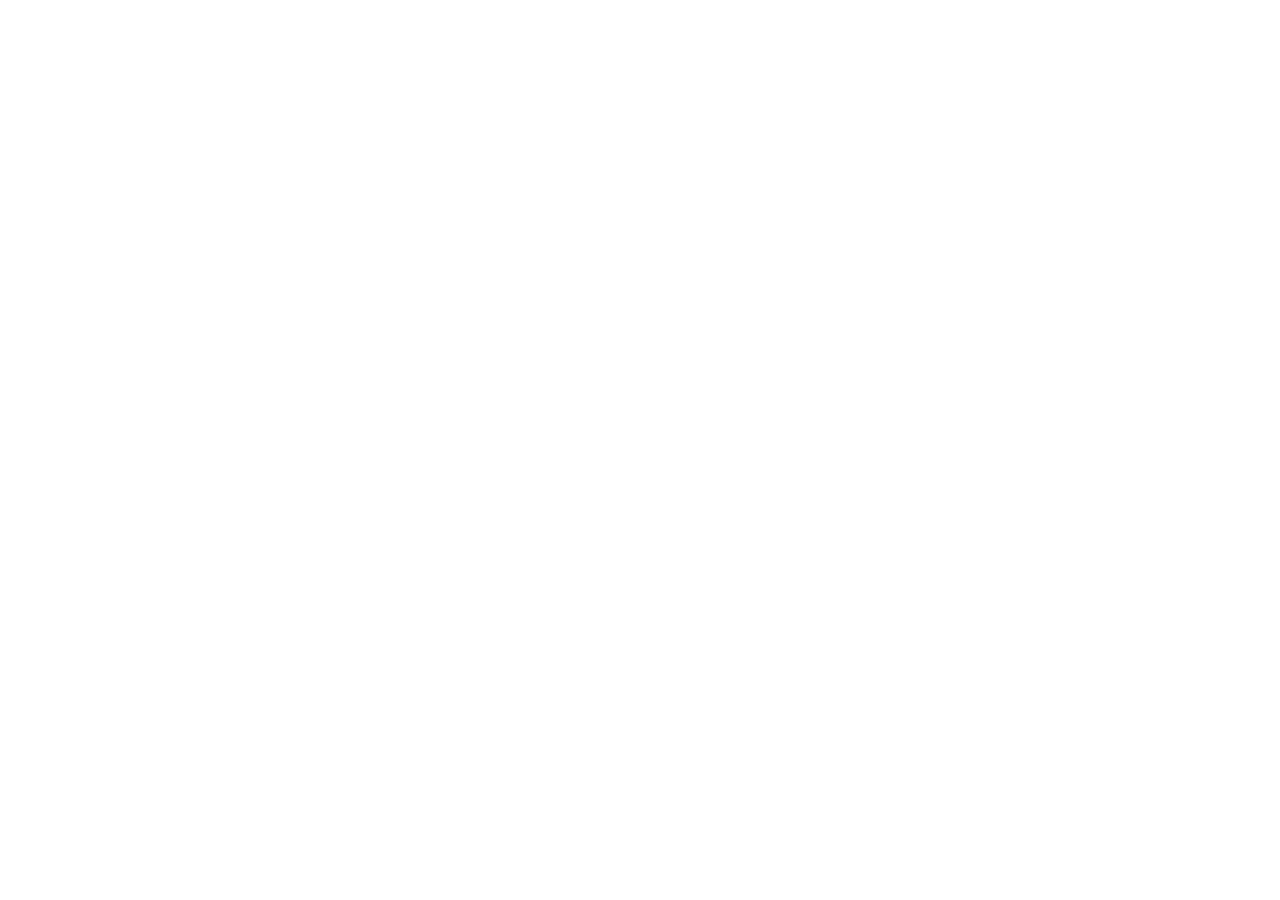
==== index.html @ 83c86030 "Projecto Redes Sociais" ====
<!DOCTYPE html>
<html lang="pt-PT">
<head>
    <meta charset="UTF-8">
    <meta name="viewport" content="width=device-width, initial-scale=1.0">
    <link rel="shortcut icon" href="favicon.ico" type="image/x-icon">
    <title>Projecto Redes Sociais</title>
</head>
<body>
    
</body>
</html>
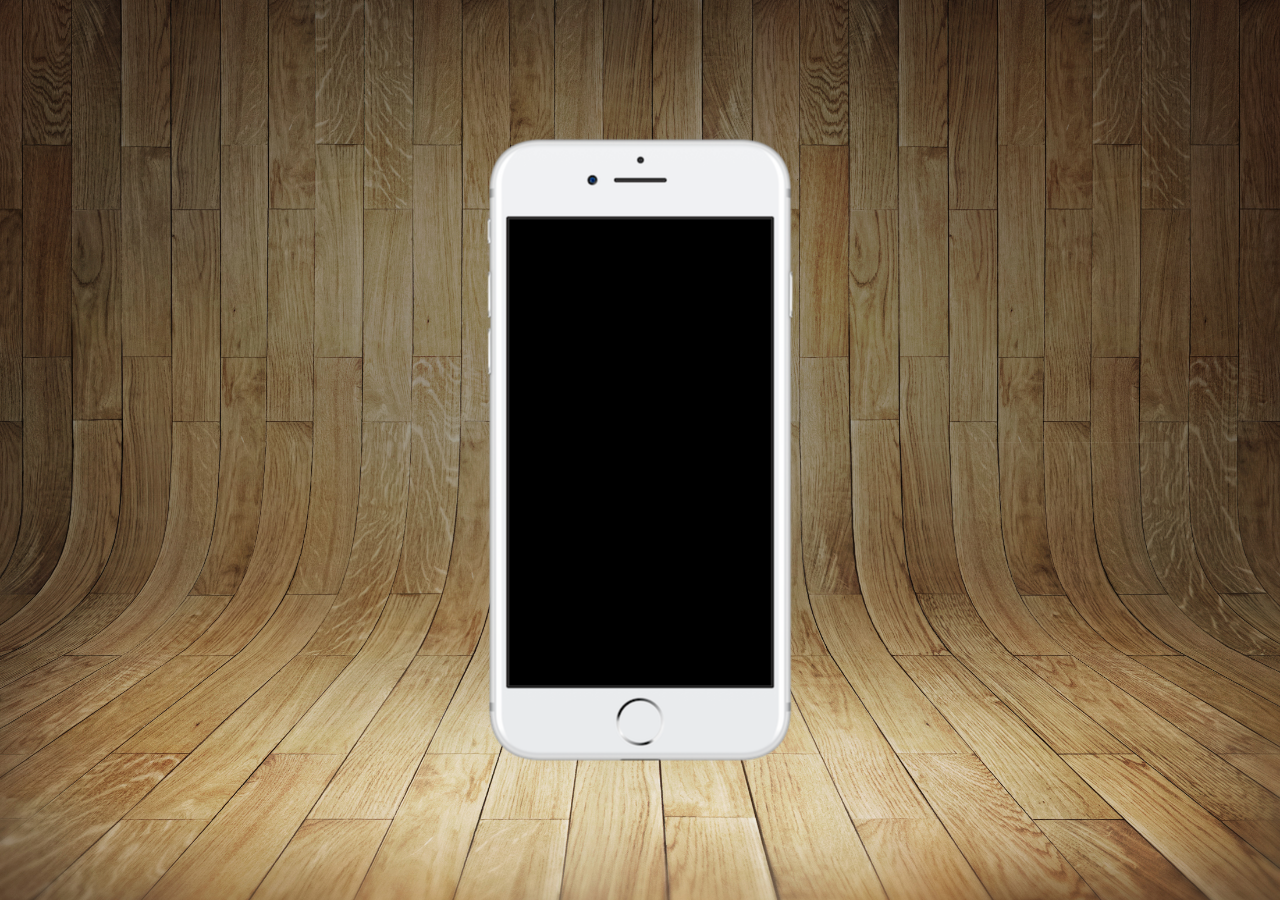
==== commit dbed1876: "act" ====
--- a/index.html
+++ b/index.html
@@ -4,9 +4,17 @@
     <meta charset="UTF-8">
     <meta name="viewport" content="width=device-width, initial-scale=1.0">
     <link rel="shortcut icon" href="favicon.ico" type="image/x-icon">
+    <link rel="stylesheet" href="estilos/style.css">
     <title>Projecto Redes Sociais</title>
 </head>
 <body>
-    
+    <main>
+        <section id="telefone">
+
+        </section>
+        <section id="redes-sociais">
+
+        </section>
+    </main>
 </body>
 </html>
--- a/estilos/style.css
+++ b/estilos/style.css
@@ -0,0 +1,36 @@
+@charset "UTF-8";
+
+
+*{
+    margin: 0px;
+    padding: 0px;
+    font-family: Arial, Helvetica, sans-serif;
+}
+
+html, body{
+    height: 100vh;
+    width: 100vw;
+    border-color: black;
+}
+body{
+    background: url(../imagens/fundo-madeira.jpg);
+    background-size: cover;
+    background-attachment: fixed;
+}
+main{
+    height: 100vh;
+    position: relative;
+    
+}
+
+section#telefone{
+    position: absolute;
+    top: 50%;
+    left: 50%;
+    transform: translate(-50%, -50%);
+
+    height: 627px;
+    width: 311px;
+   
+    background: url(../imagens/frame-iphone.png) no-repeat;
+}
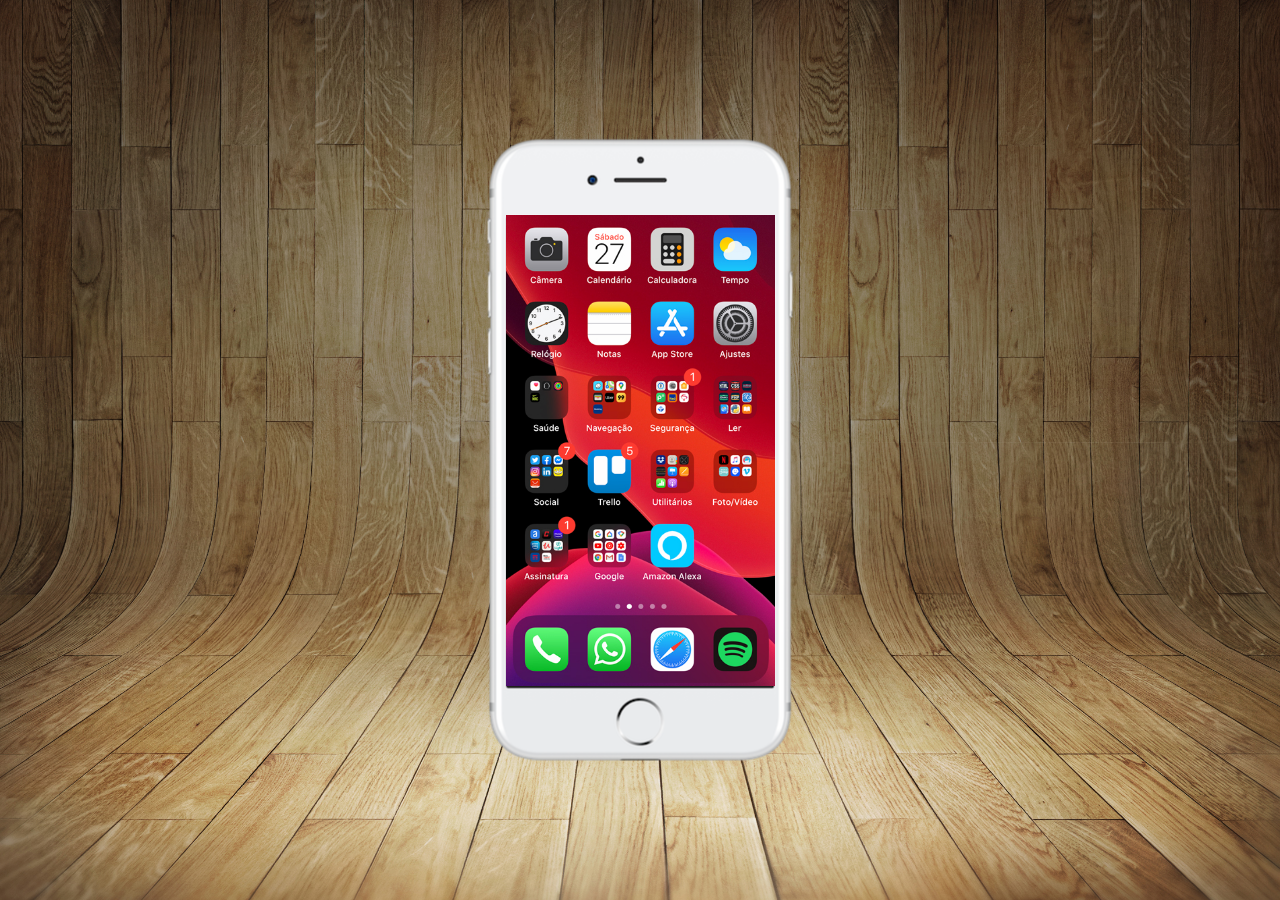
==== commit dd99c92b: "tela home" ====
--- a/index.html
+++ b/index.html
@@ -10,7 +10,7 @@
 <body>
     <main>
         <section id="telefone">
-
+            <iframe src="home.html" name="tela" id="tela" frameborder="0"></iframe>
         </section>
         <section id="redes-sociais">
 
--- a/estilos/style.css
+++ b/estilos/style.css
@@ -33,4 +33,15 @@
     width: 311px;
    
     background: url(../imagens/frame-iphone.png) no-repeat;
+}
+
+iframe#tela{
+    position: relative;
+    top: 50%;
+    left: 50%;
+    transform: translate(-50%, -50%);
+
+    height: 471px;
+    width: 269px;
+
 }
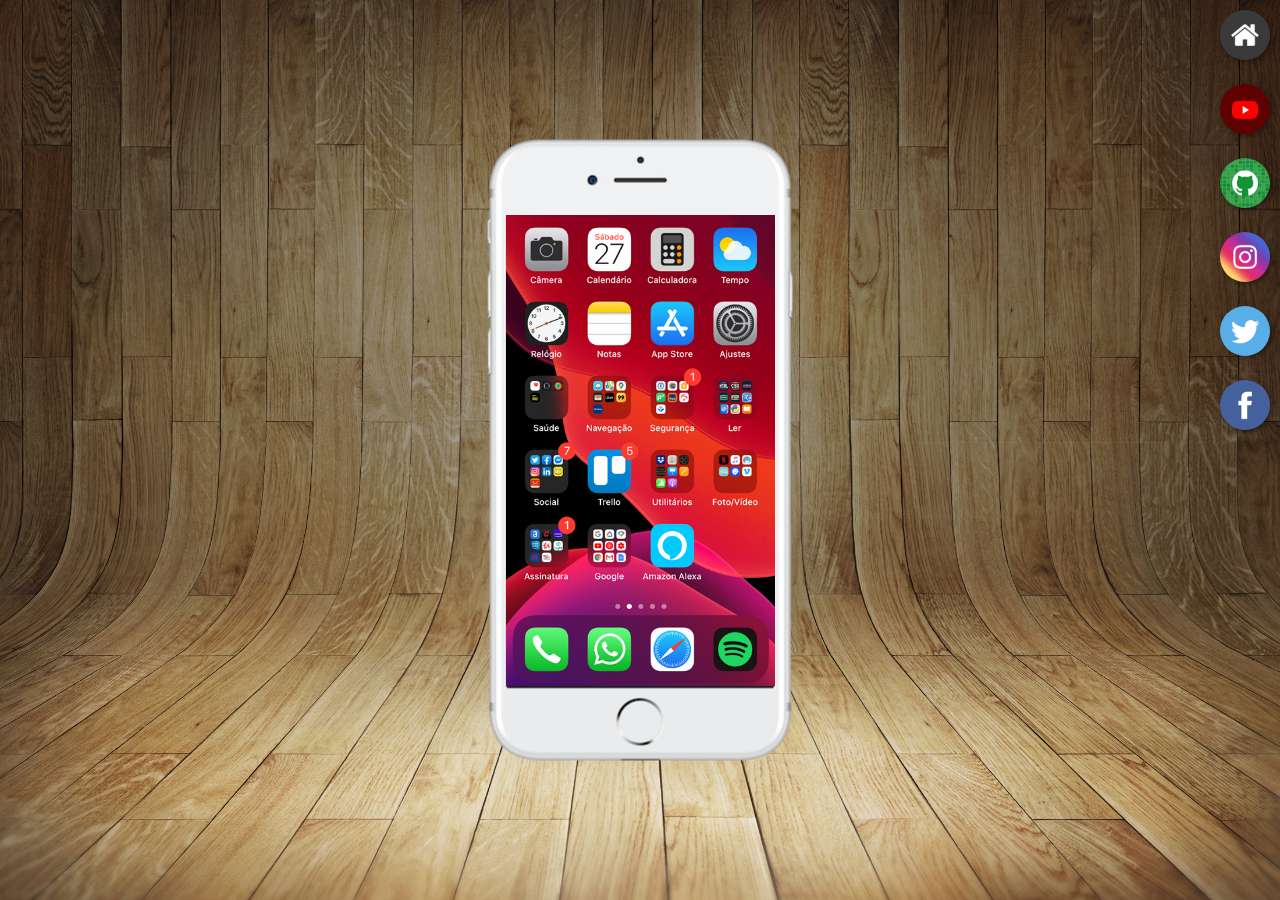
==== commit 810fd261: "Botoes" ====
--- a/index.html
+++ b/index.html
@@ -10,10 +10,17 @@
 <body>
     <main>
         <section id="telefone">
-            <iframe src="home.html" name="tela" id="tela" frameborder="0"></iframe>
+            <iframe src="home.html" name="tela" id="tela" frameborder="0">
+                Seu Navegador nao é compativel
+            </iframe>
         </section>
         <section id="redes-sociais">
-
+            <a href="a" target="tela"><img src="imagens/logo-home.jpg" alt=""></a><br>
+            <a href="a" target="tela"><img src="imagens/logo-youtube.jpg" alt=""></a><br>
+            <a href="a" target="tela"><img src="imagens/logo-github.jpg" alt=""></a><br>
+            <a href="a" target="tela"><img src="imagens/logo-instagram.jpg" alt=""></a><br>
+            <a href="a" target="tela"><img src="imagens/logo-twitter.jpg" alt=""></a><br>
+            <a href="a" target="tela"><img src="imagens/logo-facebook.jpg" alt=""></a><br>
         </section>
     </main>
 </body>
--- a/estilos/style.css
+++ b/estilos/style.css
@@ -44,4 +44,22 @@
     height: 471px;
     width: 269px;
 
+}
+section#redes-sociais img{
+    width: 50px;
+    height: 50px;
+    margin: 10px;
+    border-radius: 50%;
+    box-shadow: 2px 2px 5px rgba(0, 0, 0, 0.404);
+    box-sizing: border-box;
+}
+section#redes-sociais{
+    text-align: right;
+}
+
+section#redes-sociais img:hover{
+    border: 2px solid rgba(255, 255, 255, 0.616);
+    transform: translate(-3px, -3px);
+    box-shadow: 5px 5px 10px rgba(0, 0, 0, 0.664);
+    transition: transform 0.3s;
 }
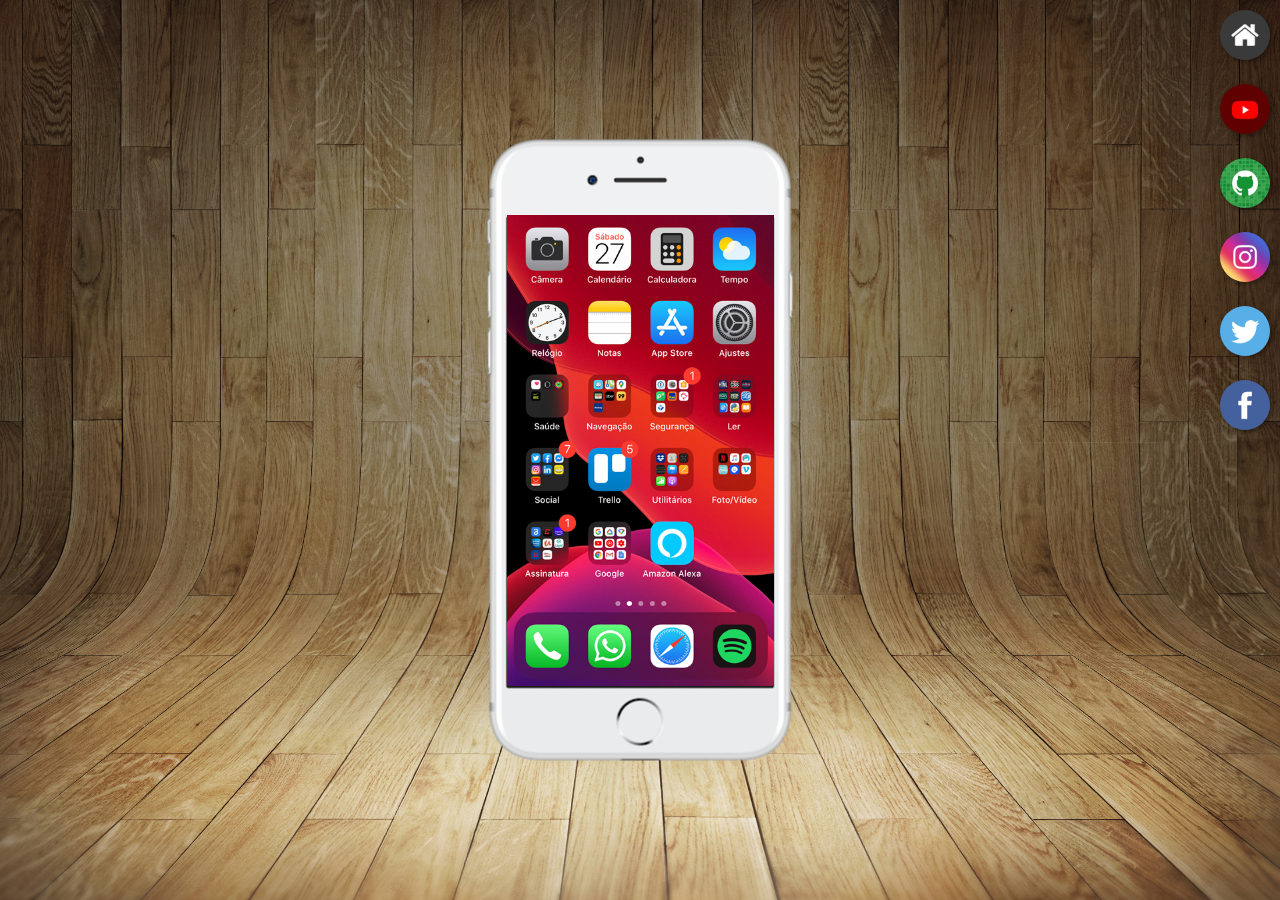
==== commit ab84f5c2: "actualizacao" ====
--- a/index.html
+++ b/index.html
@@ -15,9 +15,9 @@
             </iframe>
         </section>
         <section id="redes-sociais">
-            <a href="a" target="tela"><img src="imagens/logo-home.jpg" alt=""></a><br>
-            <a href="a" target="tela"><img src="imagens/logo-youtube.jpg" alt=""></a><br>
-            <a href="a" target="tela"><img src="imagens/logo-github.jpg" alt=""></a><br>
+            <a href="home.html" target="tela"><img src="imagens/logo-home.jpg" alt=""></a><br>
+            <a href="youtube.html" target="tela"><img src="imagens/logo-youtube.jpg" alt=""></a><br>
+            <a href="github.html" target="tela"><img src="imagens/logo-github.jpg" alt=""></a><br>
             <a href="a" target="tela"><img src="imagens/logo-instagram.jpg" alt=""></a><br>
             <a href="a" target="tela"><img src="imagens/logo-twitter.jpg" alt=""></a><br>
             <a href="a" target="tela"><img src="imagens/logo-facebook.jpg" alt=""></a><br>
--- a/estilos/style.css
+++ b/estilos/style.css
@@ -42,7 +42,7 @@
     transform: translate(-50%, -50%);
 
     height: 471px;
-    width: 269px;
+    width: 267px;
 
 }
 section#redes-sociais img{
